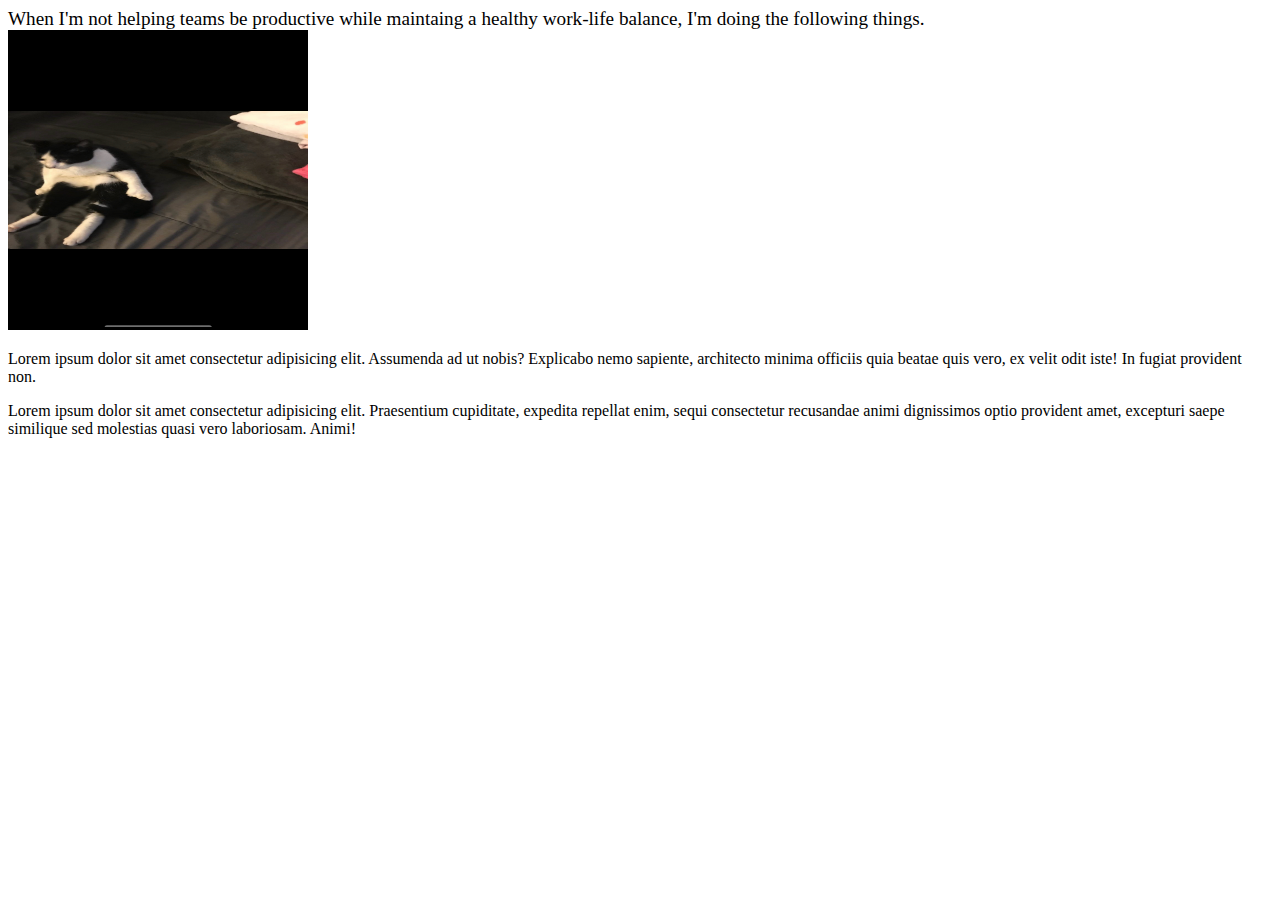
==== about.html @ ad8eaa49 "added files" ====
<!DOCTYPE html>
<html lang="en">
<head>
    <meta charset="UTF-8">
    <meta http-equiv="X-UA-Compatible" content="IE=edge">
    <meta name="viewport" content="width=device-width, initial-scale=1.0">
    <title>about</title>
</head>
<body>
    <header style="font-size:larger;">When I'm not helping teams be productive while maintaing a healthy work-life balance, I'm doing the following things.</header>
    
    <img src="./photos/IMG_1514.PNG" height="300px" width="300px"/><p>
        Lorem ipsum dolor sit amet consectetur adipisicing elit. Assumenda ad ut nobis? Explicabo nemo sapiente, architecto minima officiis quia beatae quis 
        vero, ex velit odit iste! In fugiat provident non.
        
     </p>
        
        
        
        <p>
            Lorem ipsum dolor sit amet consectetur adipisicing elit. 
            Praesentium cupiditate, expedita repellat enim, sequi consectetur recusandae animi 
            dignissimos optio provident amet, excepturi saepe similique sed molestias quasi vero laboriosam. 
            Animi!
        </p>
</body>
</html>
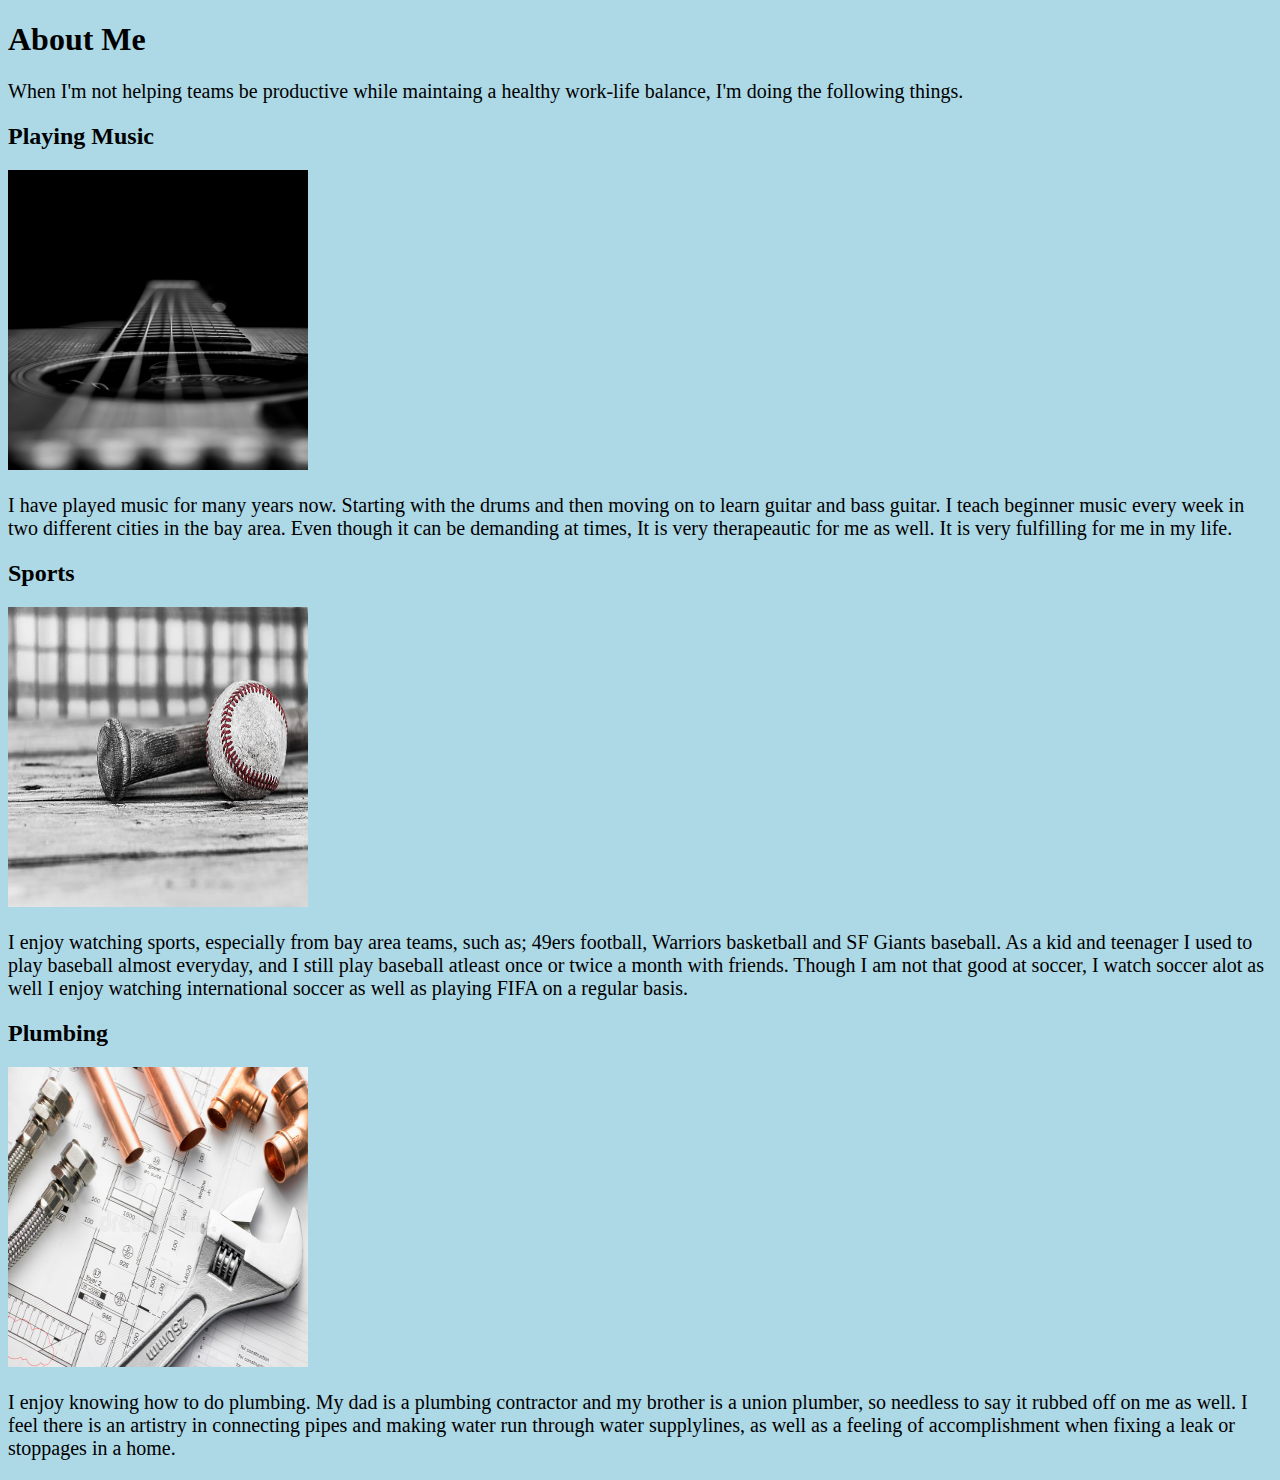
==== commit c07dc77c: "organized files1" ====
--- a/about.html
+++ b/about.html
@@ -5,24 +5,44 @@
     <meta http-equiv="X-UA-Compatible" content="IE=edge">
     <meta name="viewport" content="width=device-width, initial-scale=1.0">
     <title>about</title>
+    <link rel="stylesheet" type="text/css" href="styles.css"/>
 </head>
 <body>
-    <header style="font-size:larger;">When I'm not helping teams be productive while maintaing a healthy work-life balance, I'm doing the following things.</header>
+    <header>
+        <h1>About Me</h1>
+        <p>
+        When I'm not helping teams be productive while maintaing a healthy work-life balance, I'm doing the following things.
+        </p>
+    </header>
     
-    <img src="./photos/IMG_1514.PNG" height="300px" width="300px"/><p>
-        Lorem ipsum dolor sit amet consectetur adipisicing elit. Assumenda ad ut nobis? Explicabo nemo sapiente, architecto minima officiis quia beatae quis 
-        vero, ex velit odit iste! In fugiat provident non.
+    <section>
+        <h2>Playing Music</h2>
+    <img class="img-about"src="./photos/musc.jpeg"/>
+    <p>
+        I have played music for many years now. Starting with the drums and then moving on to learn guitar
+        and bass guitar. I teach beginner music every week in two different cities in the bay area. Even though it can be demanding
+        at times, It is very therapeautic for me as well. It is very fulfilling for me in my life.
+    </p>
+    </section> 
+
+    <section>
+        <h2>Sports</h2>
+        <img class="img-about" src="./photos/baseball.jpeg"/>
+        <p>I enjoy watching sports, especially from bay area teams, such as; 49ers football, Warriors basketball
+            and SF Giants baseball. As a kid and teenager I used to play baseball almost everyday, and I still play
+            baseball atleast once or twice a month with friends. Though I am not that good at soccer, I watch soccer alot as well
+            I enjoy watching international soccer as well as playing FIFA on a regular basis.
+        </p>
+
+
+    </section>
         
-     </p>
-        
-        
-        
-        <p>
-            Lorem ipsum dolor sit amet consectetur adipisicing elit. 
-            Praesentium cupiditate, expedita repellat enim, sequi consectetur recusandae animi 
-            dignissimos optio provident amet, excepturi saepe similique sed molestias quasi vero laboriosam. 
-            Animi!
-        </p>
+        <h2>Plumbing</h2>
+        <img class="img-about" src="./photos/plumbing-equipment-house-plans-10003275.jpg">
+        <p> I enjoy knowing how to do plumbing. My dad is a plumbing contractor and my brother is a union plumber,
+            so needless to say it rubbed off on me as well. I feel there is an artistry in connecting pipes and making
+            water run through water supplylines, as well as a feeling of accomplishment when fixing a leak or stoppages
+            in a home.  </p>
 </body>
 </html>
 
--- a/styles.css
+++ b/styles.css
@@ -0,0 +1,32 @@
+body {
+   background-color: lightblue;
+ }
+ h1 {
+
+
+ }
+.navbar {
+text-align: right;
+font-size: 20px;
+text-decoration: none;
+
+}
+
+p {
+  font-family: verdana;
+  font-size: 20px;
+}
+
+.img-about {
+  height: 300px; 
+  width: 300px;
+
+
+}
+
+.img-cat {
+
+  height: 500px; 
+  width: 500px;
+
+}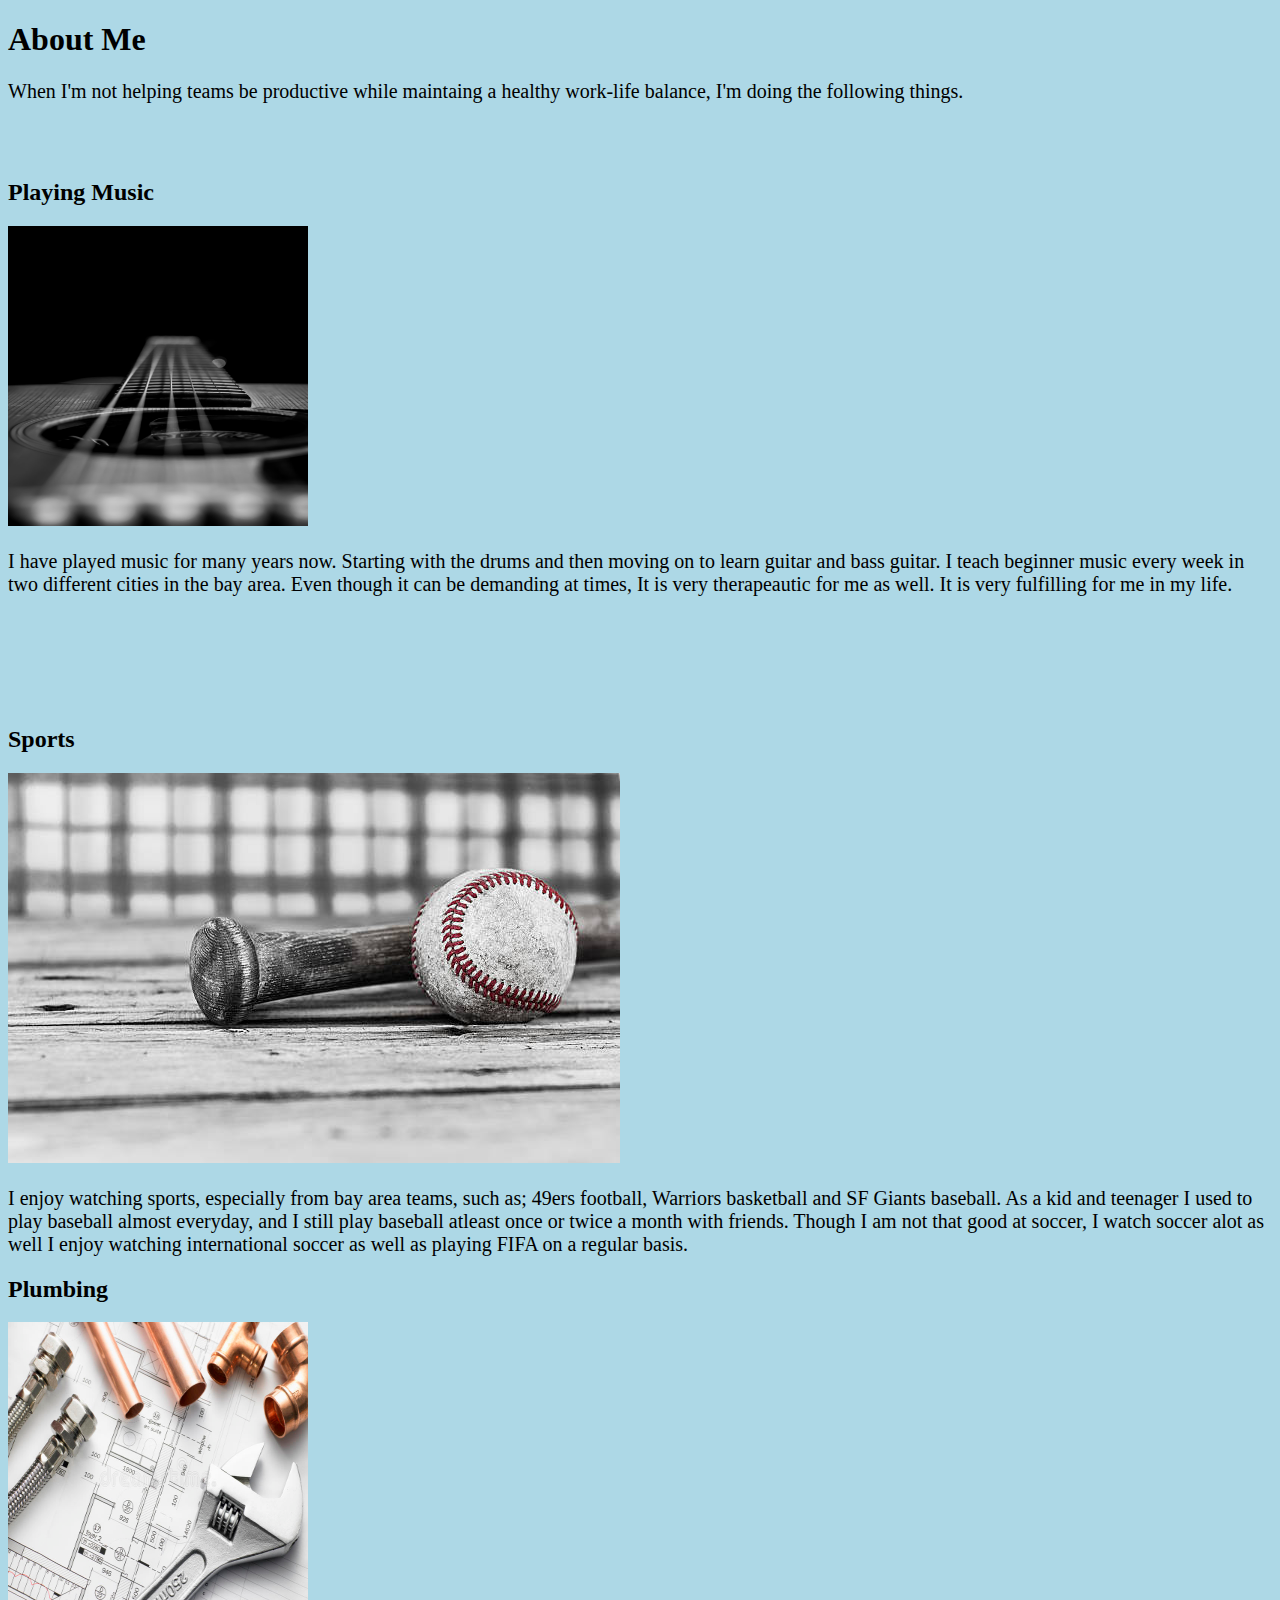
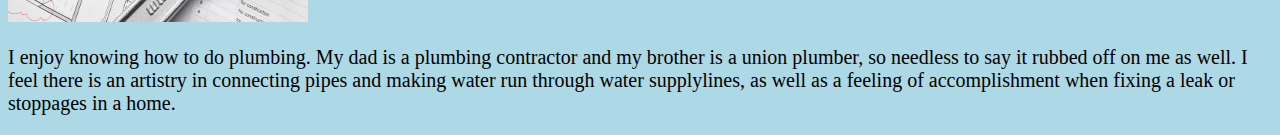
==== commit 92c4ee77: "newchange2" ====
--- a/about.html
+++ b/about.html
@@ -9,11 +9,14 @@
 </head>
 <body>
     <header>
-        <h1>About Me</h1>
+        <h1 class="aboutmetitle" >About Me</h1>
         <p>
         When I'm not helping teams be productive while maintaing a healthy work-life balance, I'm doing the following things.
         </p>
     </header>
+    <br>
+    <br>
+
     
     <section>
         <h2>Playing Music</h2>
@@ -24,10 +27,16 @@
         at times, It is very therapeautic for me as well. It is very fulfilling for me in my life.
     </p>
     </section> 
+    <br>
+    <br>
+    <br>
+    <br>
+    <br>
 
     <section>
+        
         <h2>Sports</h2>
-        <img class="img-about" src="./photos/baseball.jpeg"/>
+        <img class="img-about2" src="./photos/baseball.jpeg"/>
         <p>I enjoy watching sports, especially from bay area teams, such as; 49ers football, Warriors basketball
             and SF Giants baseball. As a kid and teenager I used to play baseball almost everyday, and I still play
             baseball atleast once or twice a month with friends. Though I am not that good at soccer, I watch soccer alot as well
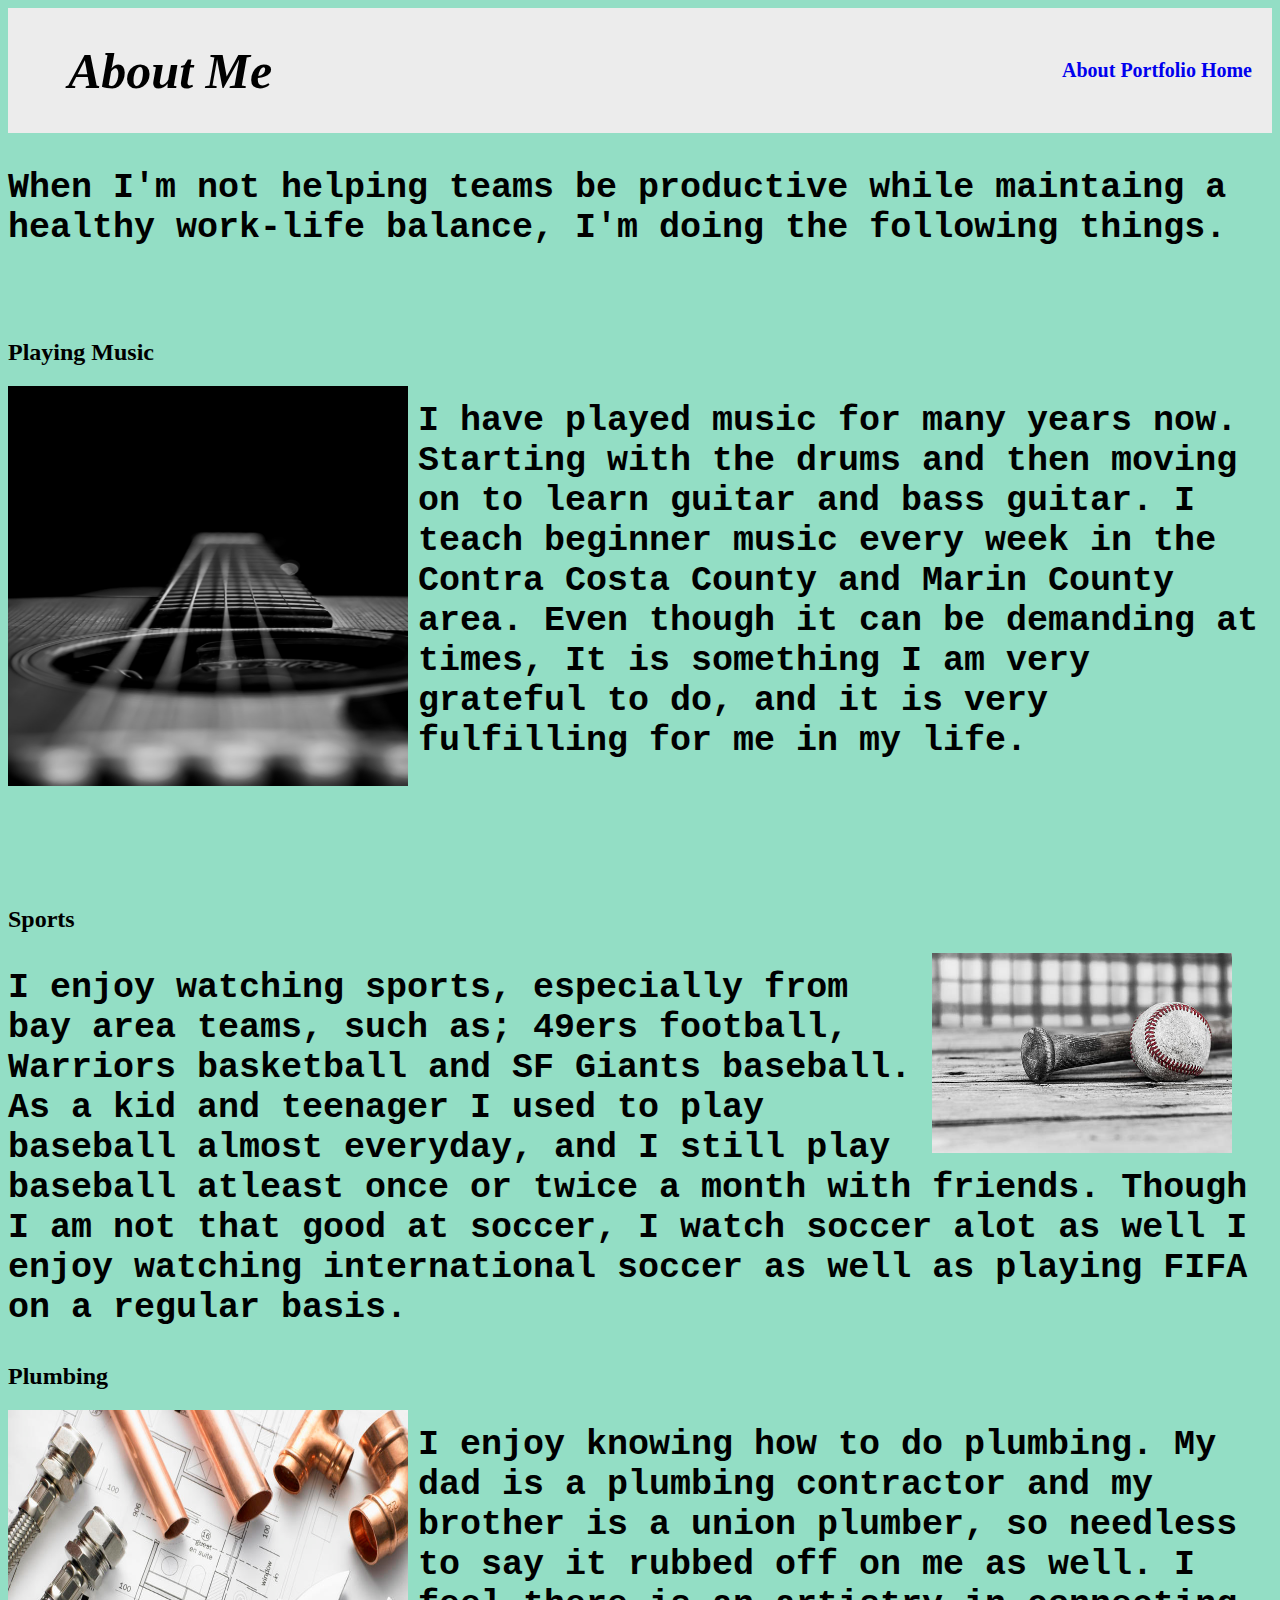
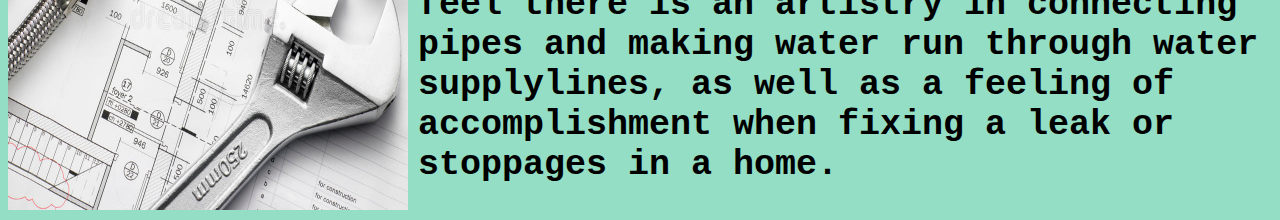
==== commit 9e35ceaa: "newchanges3" ====
--- a/about.html
+++ b/about.html
@@ -6,10 +6,39 @@
     <meta name="viewport" content="width=device-width, initial-scale=1.0">
     <title>about</title>
     <link rel="stylesheet" type="text/css" href="styles.css"/>
+    <style>
+        a:link {
+        
+        
+        
+          text-decoration: none;
+        }
+        
+        a:visited {
+            color:rgb(0, 139, 83);
+          text-decoration: none;
+        }
+        
+        a:hover {
+            
+          text-decoration: underline;
+        }
+        
+        a:active {
+          text-decoration: underline;
+        }
+        </style>
 </head>
 <body>
     <header>
-        <h1 class="aboutmetitle" >About Me</h1>
+       
+        <nav class="navbar"> 
+            <h1 class="aboutmetitle" >About Me</h1>
+        <b>
+        <a href="./about.html">About</a>
+        <a href="./portfolio.html">Portfolio</a>
+        <a href="./index.html">Home</a>   
+        </nav>
         <p>
         When I'm not helping teams be productive while maintaing a healthy work-life balance, I'm doing the following things.
         </p>
@@ -21,10 +50,11 @@
     <section>
         <h2>Playing Music</h2>
     <img class="img-about"src="./photos/musc.jpeg"/>
+    
     <p>
         I have played music for many years now. Starting with the drums and then moving on to learn guitar
-        and bass guitar. I teach beginner music every week in two different cities in the bay area. Even though it can be demanding
-        at times, It is very therapeautic for me as well. It is very fulfilling for me in my life.
+        and bass guitar. I teach beginner music every week in the Contra Costa County and Marin County area. Even though it can be demanding
+        at times, It is something I am very grateful to do, and it is very fulfilling for me in my life.
     </p>
     </section> 
     <br>
--- a/styles.css
+++ b/styles.css
@@ -1,32 +1,108 @@
 body {
-   background-color: lightblue;
+   background-color: rgb(147, 222, 197);
  }
  h1 {
 
 
  }
+ .homeimg {
+   z-index: 1;
+  height: 150px;
+  width: 400px;
+}
+
+
+.navbar1 {
+
+  position: absolute;
+  right: 0px;
+  top: 0px;
+  
+  background-color: rgb(236, 236, 236);
+  padding-left: 60px;
+  padding-right: 20px;
+
+  }
+  
+
 .navbar {
+
+  
+
+display: flex;
+align-items: center;
+justify-content: space-between;
+font-size: 20px;
 text-align: right;
-font-size: 20px;
 text-decoration: none;
 
+background-color: rgb(236, 236, 236);
+padding-left: 60px;
+padding-right: 20px;
 }
 
 p {
-  font-family: verdana;
-  font-size: 20px;
+  font-family:monospace;
+  font-size: 35px;
 }
 
-.img-about {
-  height: 300px; 
-  width: 300px;
+.devtitle{ 
+  font-style: italic;
+  border: 5px;
+  border-style:outset;
+  background-color: aliceblue;
+  padding: 10px;
+  height: 20px
+}
+
+.quote1{
+
+  font-family:fantasy;
+  font-size: 80px;
 
 
 }
 
+
+.aboutmetitle{
+  font-style: oblique;
+  font-size: 50px;
+ 
+}
+
+.img-about {
+  
+  float: left;
+  height: 400px; 
+  width: 400px;
+  padding-right: 10px;
+
+}
+
+.img-about2 {
+  float: right;
+  width: 300px;
+  height: 200px;
+  padding-left: 5px;
+  padding-right:  40px;
+}
+  
+
+
 .img-cat {
+  float: left;
+  height: 400px; 
+  width: 400px;
+  padding-right: 10px;
 
-  height: 500px; 
-  width: 500px;
+}
+
+.flex1{
+  width
+}
+
+
+
+
 
 }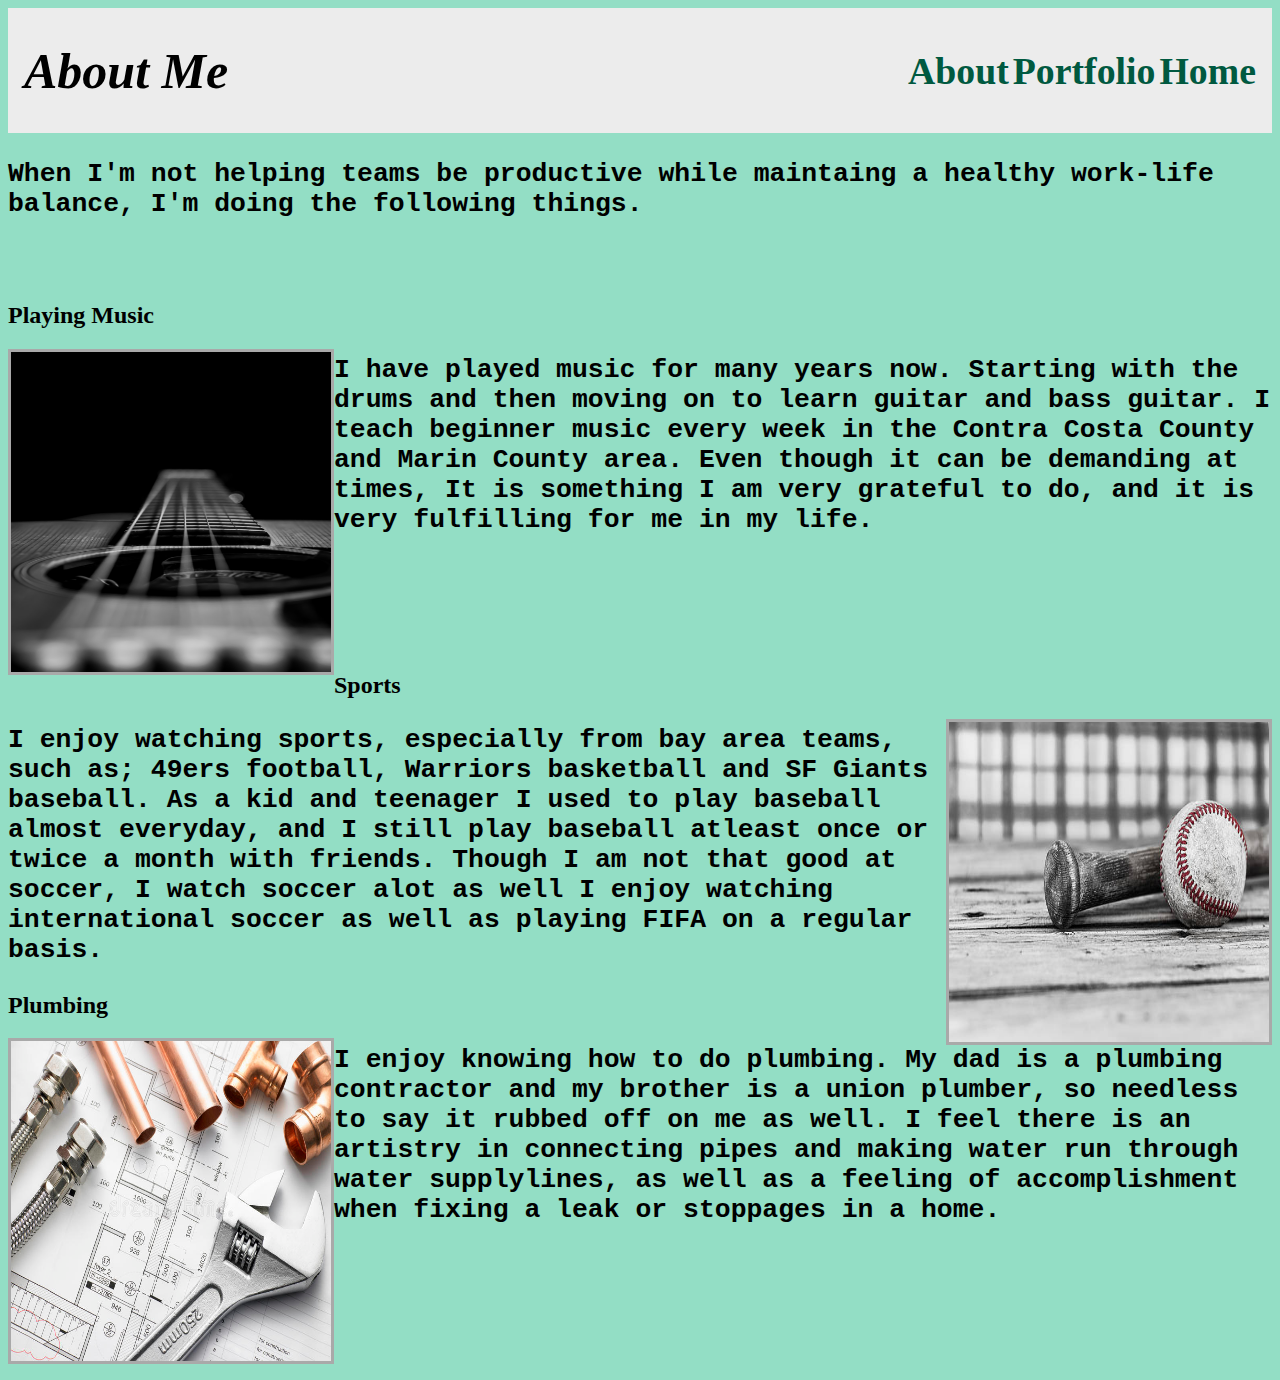
==== commit a0fa283d: "<changes>" ====
--- a/about.html
+++ b/about.html
@@ -6,28 +6,7 @@
     <meta name="viewport" content="width=device-width, initial-scale=1.0">
     <title>about</title>
     <link rel="stylesheet" type="text/css" href="styles.css"/>
-    <style>
-        a:link {
-        
-        
-        
-          text-decoration: none;
-        }
-        
-        a:visited {
-            color:rgb(0, 139, 83);
-          text-decoration: none;
-        }
-        
-        a:hover {
-            
-          text-decoration: underline;
-        }
-        
-        a:active {
-          text-decoration: underline;
-        }
-        </style>
+    
 </head>
 <body>
     <header>
--- a/styles.css
+++ b/styles.css
@@ -15,8 +15,8 @@
 .navbar1 {
 
   position: absolute;
-  right: 0px;
-  top: 0px;
+  right: 0em;
+  top: 0em;
   
   background-color: rgb(236, 236, 236);
   padding-left: 60px;
@@ -32,27 +32,49 @@
 display: flex;
 align-items: center;
 justify-content: space-between;
-font-size: 20px;
+font-size: 1em;
 text-align: right;
 text-decoration: none;
 
 background-color: rgb(236, 236, 236);
-padding-left: 60px;
-padding-right: 20px;
+padding-left: 1em;
+padding-right: 1em;
 }
+
+a {
+  color: rgb(0, 89, 64);
+  text-decoration: none;
+  font-weight: bold;
+  font-size: 10mm;
+
+
+
+
+}
+a:hover {
+
+  text-decoration: underline;
+  color: rgb(165, 231, 229);
+}
+
+
+
+
 
 p {
   font-family:monospace;
-  font-size: 35px;
+  font-size: 7mm;
+  line-height: 30 em;
 }
 
 .devtitle{ 
   font-style: italic;
-  border: 5px;
+  font-size: 2em;
+  border: 2mm;
   border-style:outset;
   background-color: aliceblue;
-  padding: 10px;
-  height: 20px
+  padding: 5mm;
+  height:5mm;
 }
 
 .quote1{
@@ -71,29 +93,37 @@
 }
 
 .img-about {
-  
+  border: 1mm;
+  border-style:solid;
+  border-color: darkgray;
   float: left;
-  height: 400px; 
-  width: 400px;
-  padding-right: 10px;
+  height: 20em; 
+  width: 20em;
+  padding-right: auto;
 
 }
 
 .img-about2 {
+  border: 1mm;
+  border-style:solid;
+  border-color: darkgray;
   float: right;
-  width: 300px;
-  height: 200px;
-  padding-left: 5px;
-  padding-right:  40px;
+  width: 20em;
+  height: 20em;
+  padding-left: auto;
+  padding-right:  auto;
 }
   
 
 
 .img-cat {
+  border: 1mm
+  border-style: solid;
+  border-color: darkgray;
   float: left;
-  height: 400px; 
-  width: 400px;
-  padding-right: 10px;
+  height: 20em; 
+  width: 20em;
+  padding-right: auto;
 
 }
 
@@ -105,4 +135,30 @@
 
 
 
-}+.grid-container {
+  display: grid;
+  grid-template-columns: auto auto auto auto;
+  gap: 1mm;
+  background-color: white;
+  padding: 1mm;
+}
+
+.grid-container > div {
+  background-color: rgba(64, 90, 92, 0.8);
+  text-align: center;
+  padding: 5mm;
+  font-size: 5mm;
+
+
+
+  .img-grid {
+    float: center;
+    height: 5em; 
+    width: 5em;
+    
+  }
+
+
+ 
+  
+  